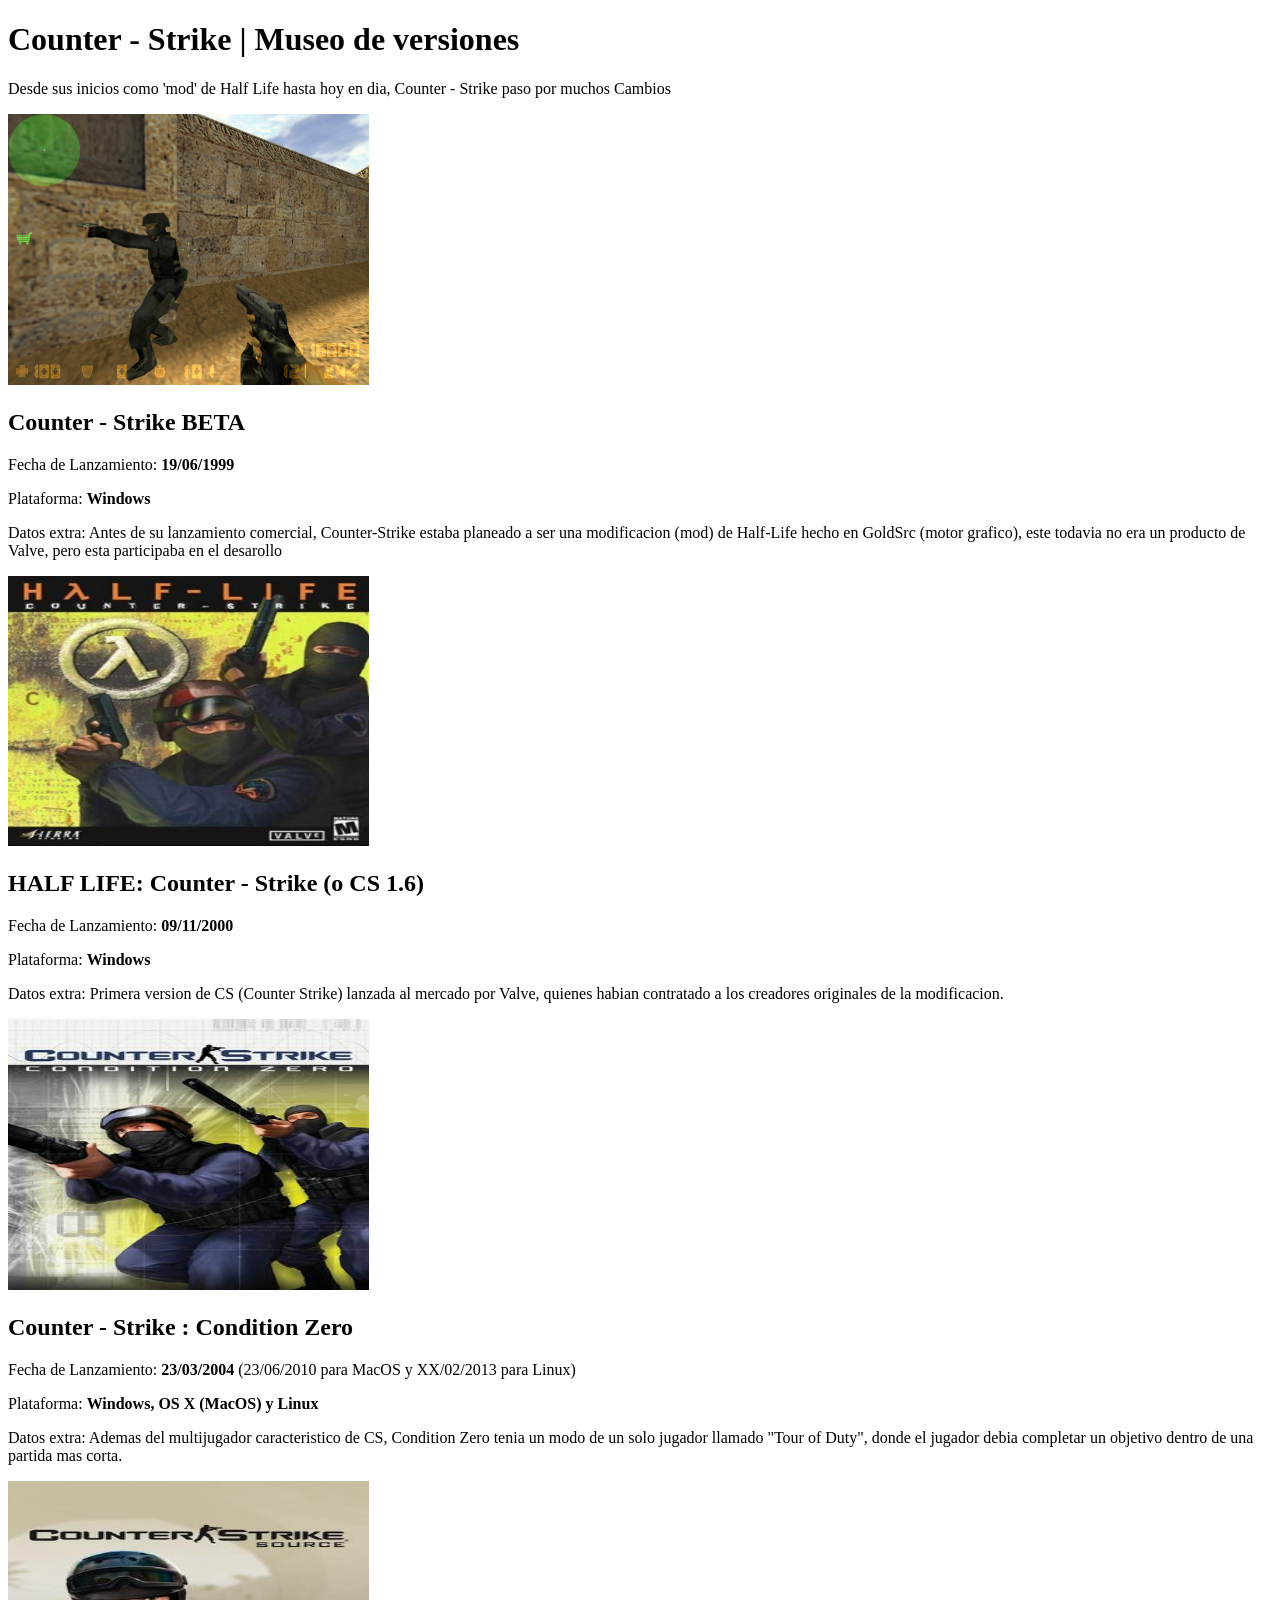
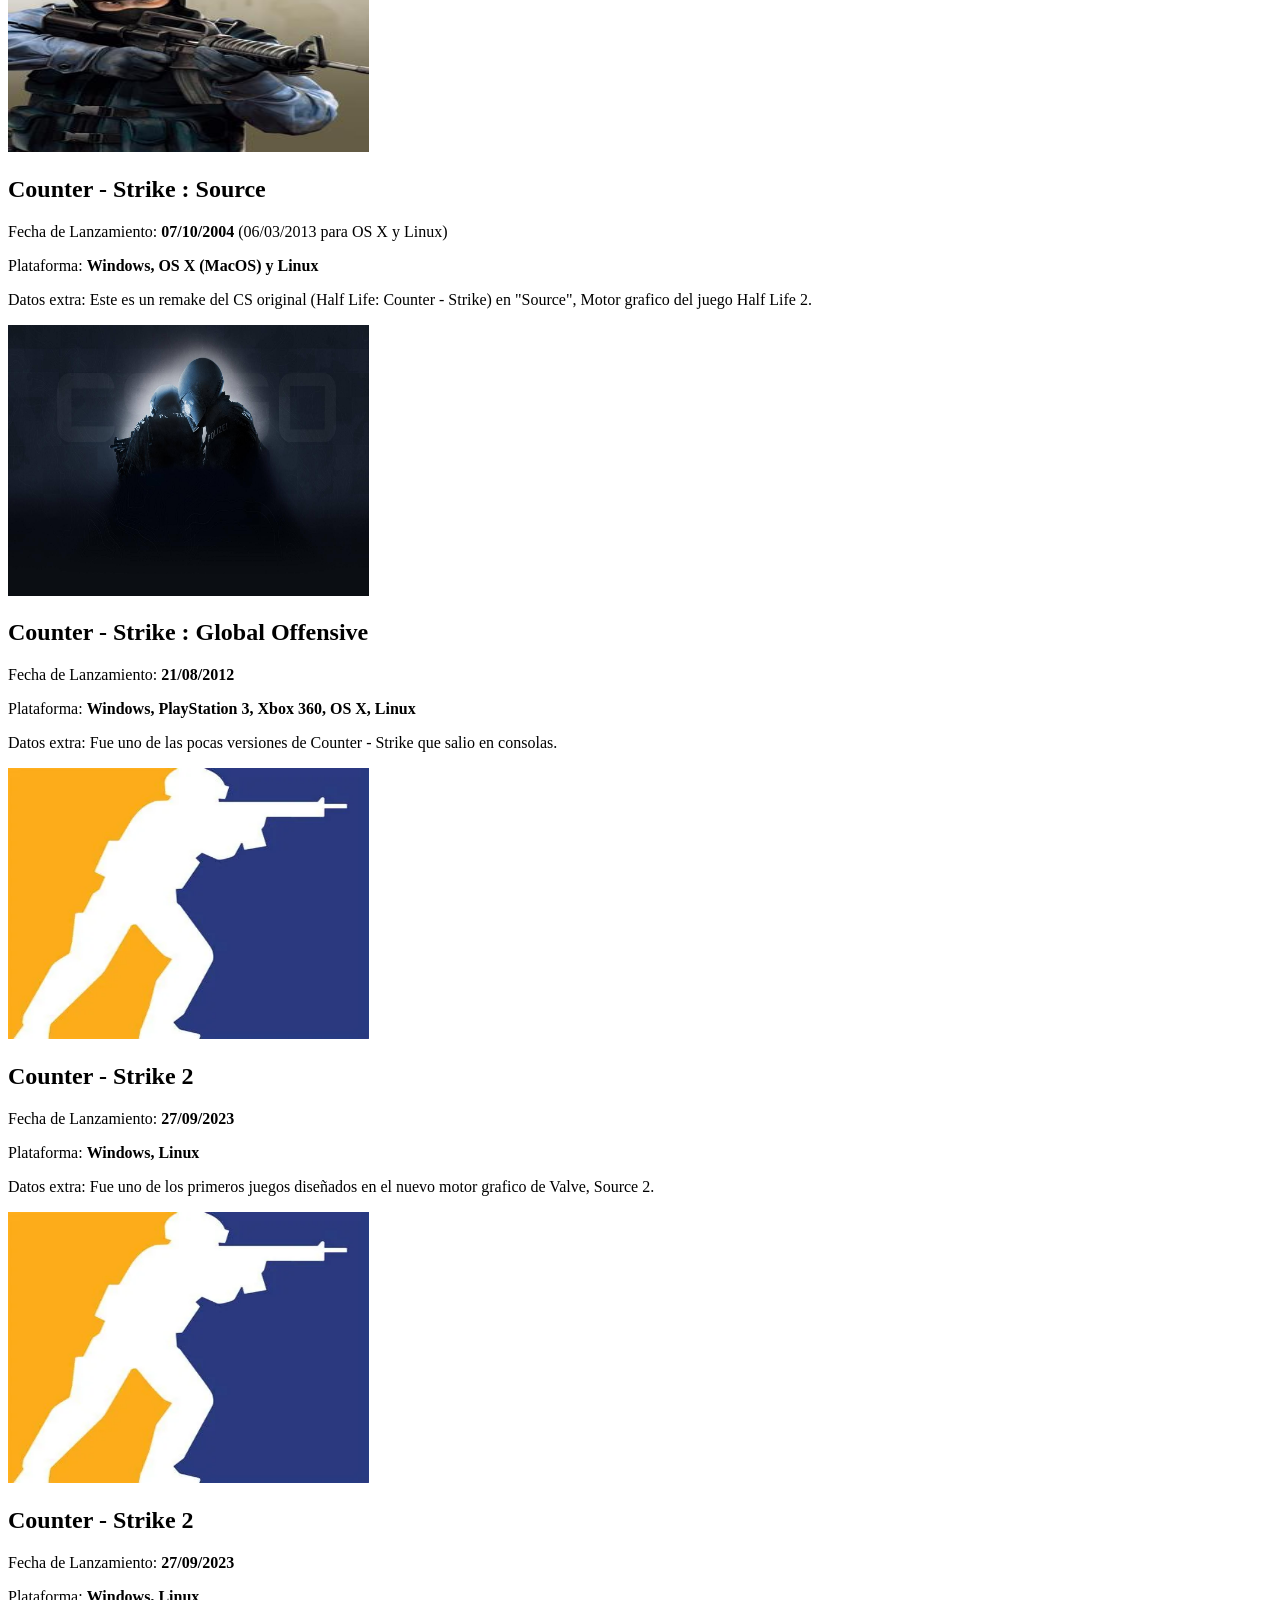
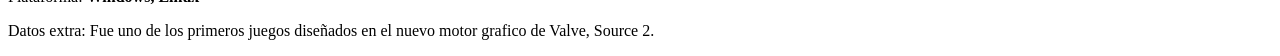
==== grid/index.html @ cbbf6add "asd" ====
<!DOCTYPE html>
<html lang="en">
<head>
    <meta charset="UTF-8">
    <meta name="viewport" content="width=device-width, initial-scale=1.0">
    <link rel="stylesheet" href="style.css">
    <title>galeria cs</title>
    <style>
        #IMGALERY{
            width:361.2px; 
            height:270.9px;
        }
    </style>
</head>
<body>
    <header>
        <h1>Counter - Strike | Museo de versiones</h1>
        <p>Desde sus inicios como 'mod' de Half Life hasta hoy en dia, Counter - Strike paso por muchos Cambios</p>
    </header>
    
    <div id="galeria">
        <!-- CS COMO MOD DE HALF LIFE !-->
        <div class="juego">
            <img src="hlmod.jpg" alt="Imagen de la beta de Counter - Strike" id="IMGALERY">
            <h2>Counter - Strike BETA</h2>
            <p>Fecha de Lanzamiento: <b>19/06/1999</b></p>
            <p>Plataforma: <b>Windows</b></p>
            <p>Datos extra: Antes de su lanzamiento comercial, Counter-Strike estaba planeado a ser una modificacion (mod) de Half-Life hecho en GoldSrc
                (motor grafico), este todavia no era un producto de Valve, pero esta participaba en el desarollo
            </p>
        </div>
        <!-- CS 1.6 !-->
        <div class="juego">
            <img src="cs16.jpg" alt="Imagen de caja de HALF LIFE : Counter - Strike" id="IMGALERY">
            <h2>HALF LIFE: Counter - Strike (o CS 1.6)</h2>
            <p>Fecha de Lanzamiento: <b>09/11/2000</b></p>
            <p>Plataforma: <b>Windows</b></p>
            <p>Datos extra: Primera version de CS (Counter Strike) lanzada al mercado por Valve, quienes habian contratado a los creadores originales
                de la modificacion.
            </p>
        </div>
        <!-- CS CONDITION ZERO !-->
        <div class="juego">
            <img src="CZ.jpg" alt="Imagen de caja de Counter - Strike : Condition Zero " id="IMGALERY">
            <h2>Counter - Strike : Condition Zero</h2>
            <p>Fecha de Lanzamiento: <b>23/03/2004</b> (23/06/2010 para MacOS y XX/02/2013 para Linux)</p>
            <p>Plataforma: <b>Windows, OS X (MacOS) y Linux</b></p>
            <p>Datos extra: Ademas del multijugador caracteristico de CS, Condition Zero tenia un modo de un solo jugador llamado "Tour of Duty",
                donde el jugador debia completar un objetivo dentro de una partida mas corta. 
            </p>
        </div>
        <!-- CS SOURCE !-->
        <div class="juego">
            <img src="CSS.jpg" alt="Imagen de caja de Counter - Strike : Source" id="IMGALERY">
            <h2>Counter - Strike : Source</h2>
            <p>Fecha de Lanzamiento: <b>07/10/2004</b> (06/03/2013 para OS X y Linux)</p>
            <p>Plataforma: <b>Windows, OS X (MacOS) y Linux</b></p>
            <p>Datos extra: Este es un remake del CS original (Half Life: Counter - Strike) en "Source", Motor grafico del juego Half Life 2.
            </p>
        </div>
        <!-- CS GLOBAL OFFENSIVE !-->
        <div class="juego">
            <img src="csgo.jpg" alt="Imagen de caja de Counter - Strike : Global Offensive" id="IMGALERY">
            <h2>Counter - Strike : Global Offensive</h2>
            <p>Fecha de Lanzamiento: <b>21/08/2012</b></p>
            <p>Plataforma: <b>	Windows, PlayStation 3, Xbox 360, OS X, Linux</b></p>
            <p>Datos extra: Fue uno de las pocas versiones de Counter - Strike que salio en consolas.
            </p>
        </div>
        <!-- CS 2 !-->
        <div class="juego">
            <img src="cs2.webp" alt="Imagen de caja de Counter - Strike : Global Offensive" id="IMGALERY">
            <h2>Counter - Strike 2</h2>
            <p>Fecha de Lanzamiento: <b>27/09/2023</b></p>
            <p>Plataforma: <b>	Windows, Linux</b></p>
            <p>Datos extra: Fue uno de los primeros juegos diseñados en el nuevo motor grafico de Valve, Source 2. 
            </p>
        </div>
        <!-- VERSIONES PARA ASIA -->
        <div class="juego">
            <img src="cs2.webp" alt="Imagen de caja de Counter - Strike : Global Offensive" id="IMGALERY">
            <h2>Counter - Strike 2</h2>
            <p>Fecha de Lanzamiento: <b>27/09/2023</b></p>
            <p>Plataforma: <b>	Windows, Linux</b></p>
            <p>Datos extra: Fue uno de los primeros juegos diseñados en el nuevo motor grafico de Valve, Source 2. 
            </p>
        </div>
    </div>
    
</body>
</html>
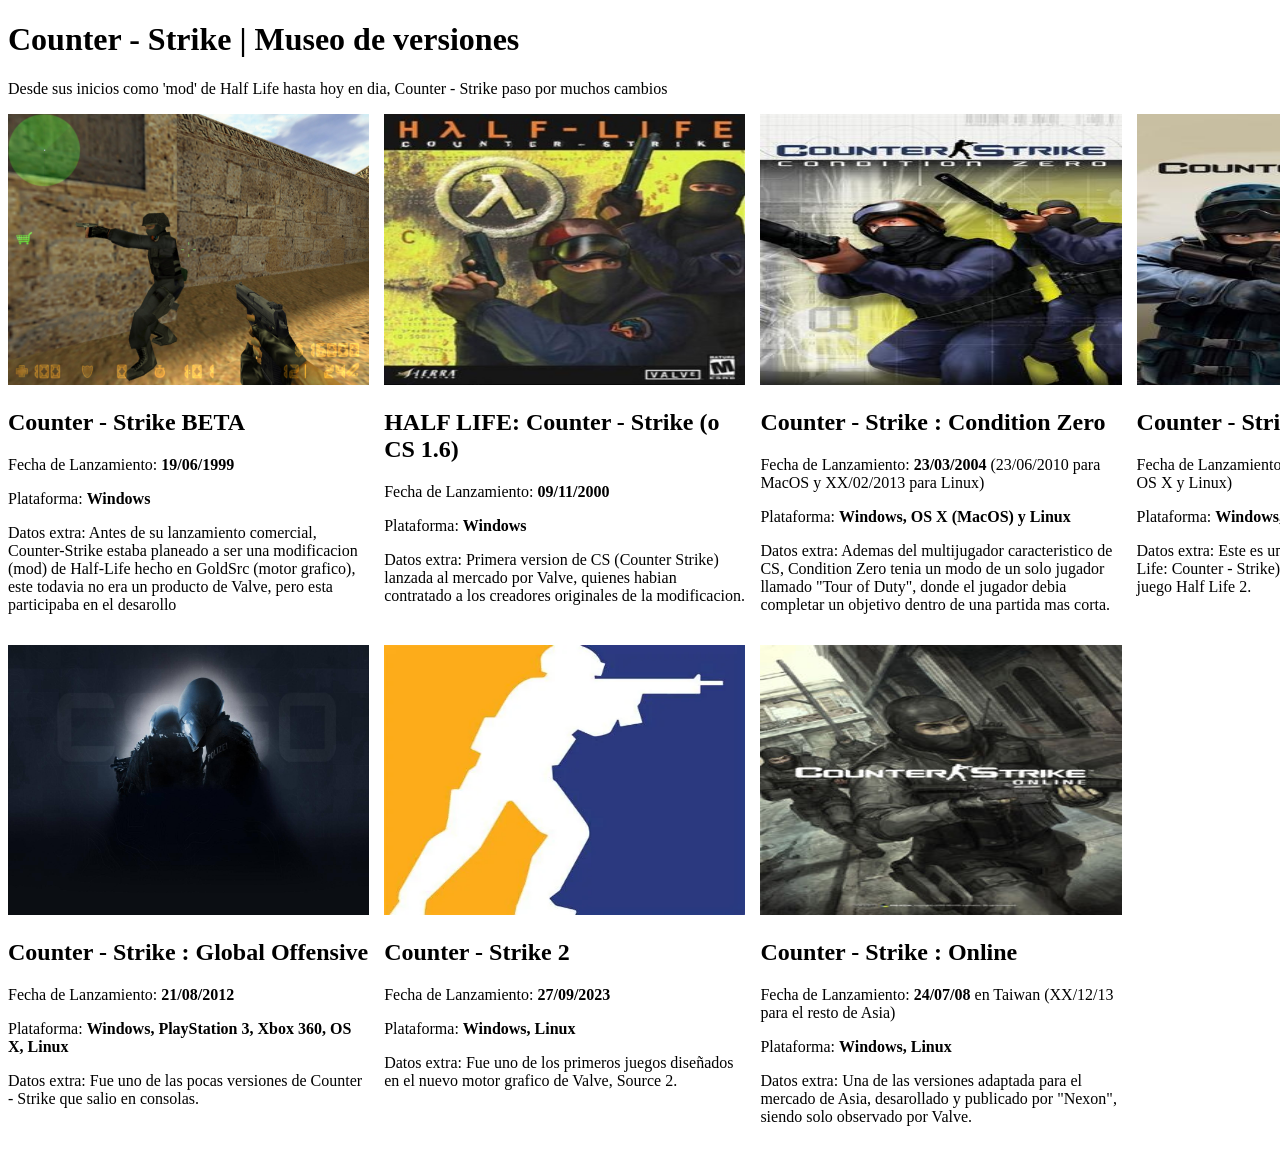
==== commit aa18cde1: "contenido de galeria y primeros cambios al estilo" ====
--- a/grid/index.html
+++ b/grid/index.html
@@ -10,12 +10,18 @@
             width:361.2px; 
             height:270.9px;
         }
+        #galeria{
+            display: grid;
+            grid-template-columns: repeat(4,1fr);
+            grid-template-rows: auto auto;
+            gap: 15px;
+        }
     </style>
 </head>
 <body>
     <header>
         <h1>Counter - Strike | Museo de versiones</h1>
-        <p>Desde sus inicios como 'mod' de Half Life hasta hoy en dia, Counter - Strike paso por muchos Cambios</p>
+        <p>Desde sus inicios como 'mod' de Half Life hasta hoy en dia, Counter - Strike paso por muchos cambios</p>
     </header>
     
     <div id="galeria">
@@ -69,21 +75,20 @@
         </div>
         <!-- CS 2 !-->
         <div class="juego">
-            <img src="cs2.webp" alt="Imagen de caja de Counter - Strike : Global Offensive" id="IMGALERY">
+            <img src="cs2.webp" alt="Imagen de caja de Counter - Strike : 2" id="IMGALERY">
             <h2>Counter - Strike 2</h2>
             <p>Fecha de Lanzamiento: <b>27/09/2023</b></p>
             <p>Plataforma: <b>	Windows, Linux</b></p>
-            <p>Datos extra: Fue uno de los primeros juegos diseñados en el nuevo motor grafico de Valve, Source 2. 
-            </p>
+            <p>Datos extra: Fue uno de los primeros juegos diseñados en el nuevo motor grafico de Valve, Source 2. </p>
         </div>
         <!-- VERSIONES PARA ASIA -->
         <div class="juego">
-            <img src="cs2.webp" alt="Imagen de caja de Counter - Strike : Global Offensive" id="IMGALERY">
-            <h2>Counter - Strike 2</h2>
-            <p>Fecha de Lanzamiento: <b>27/09/2023</b></p>
+            <img src="CSO.jpg" alt="Imagen de caja de Counter - Strike : Online" id="IMGALERY">
+            <h2>Counter - Strike : Online</h2>
+            <p>Fecha de Lanzamiento: <b>24/07/08</b> en Taiwan (XX/12/13 para el resto de Asia)</p>
             <p>Plataforma: <b>	Windows, Linux</b></p>
-            <p>Datos extra: Fue uno de los primeros juegos diseñados en el nuevo motor grafico de Valve, Source 2. 
-            </p>
+            <p>Datos extra: Una de las versiones adaptada para el mercado de Asia, desarollado y publicado por "Nexon", siendo solo observado por
+            Valve.</p>
         </div>
     </div>
     
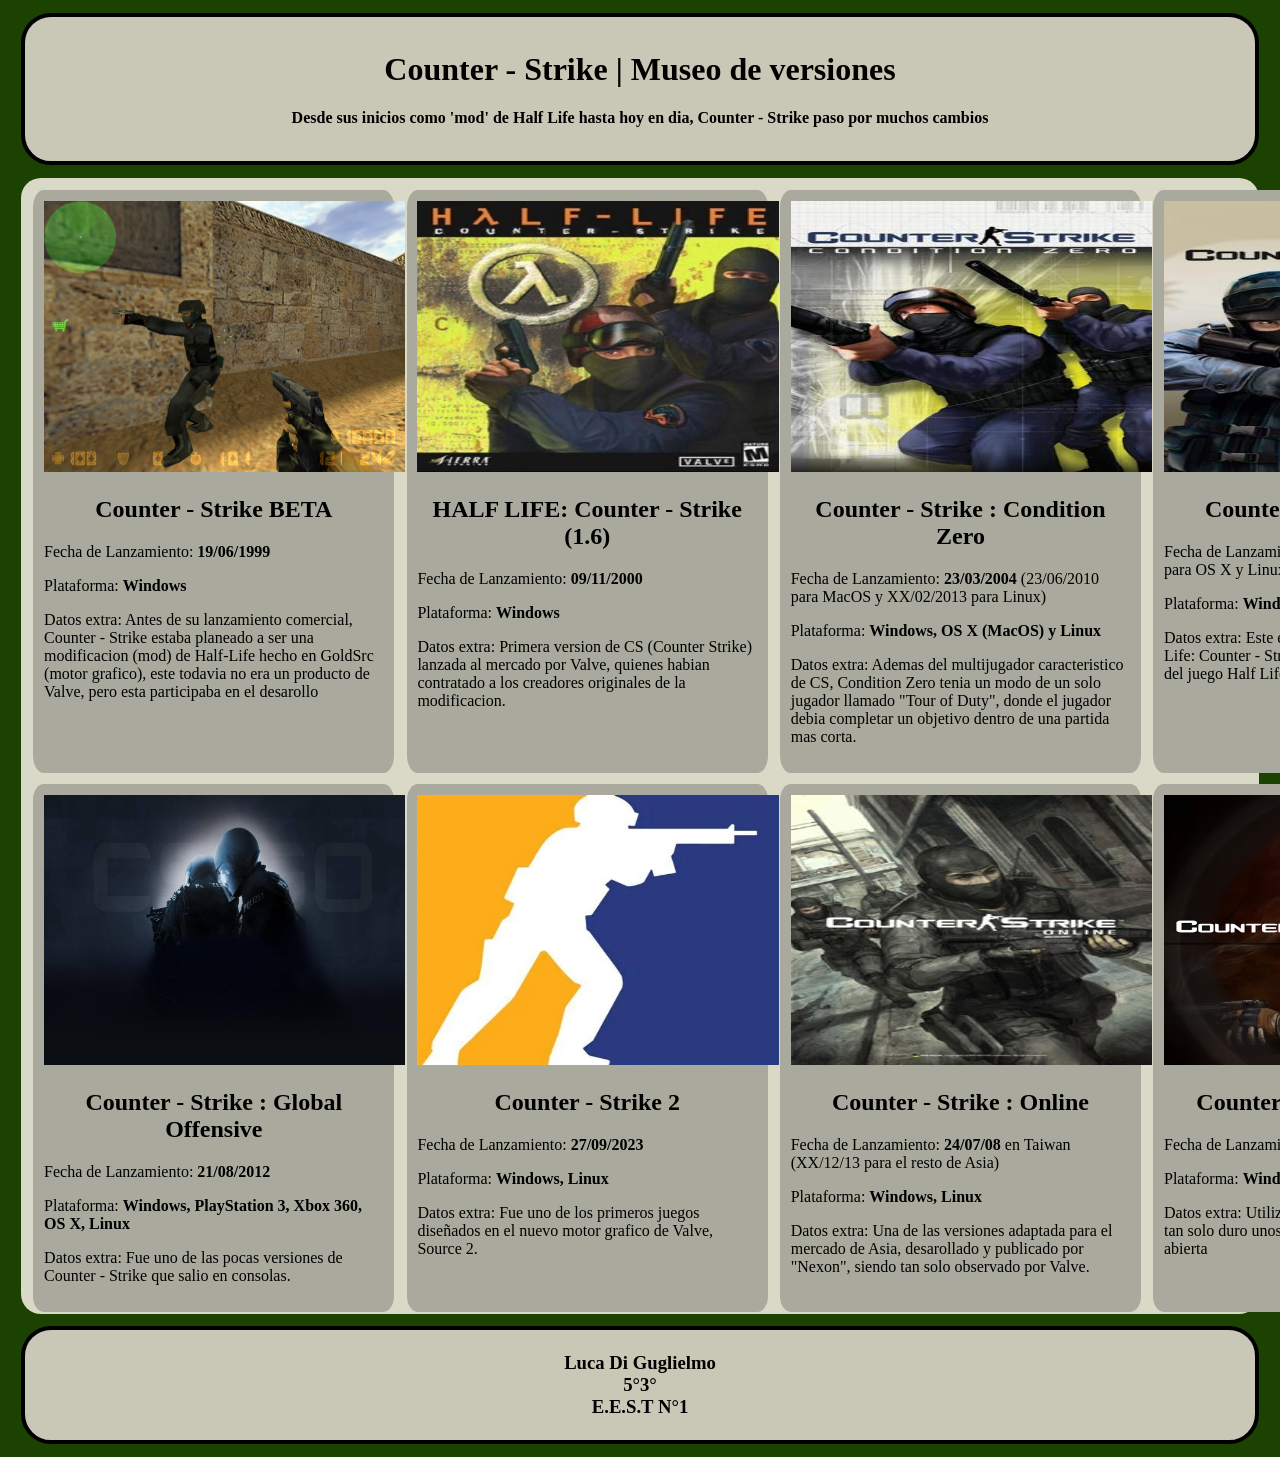
==== commit cc0044ae: "pagina terminada" ====
--- a/grid/index.html
+++ b/grid/index.html
@@ -6,24 +6,59 @@
     <link rel="stylesheet" href="style.css">
     <title>galeria cs</title>
     <style>
+        body{
+            background-color:rgb(27, 66, 0)
+        }
+        header{
+            display: auto;
+            text-align: center;
+            background-color: rgb(201, 200, 182);
+            margin:1%;
+            padding:1%;
+            border: solid black 4px;
+            border-radius: 30px;
+
+        }
         #IMGALERY{
             width:361.2px; 
             height:270.9px;
+            border-radius: 0%;
         }
         #galeria{
+            margin: 1%;
+            padding: 1%;
+            text-align: center;
             display: grid;
             grid-template-columns: repeat(4,1fr);
             grid-template-rows: auto auto;
-            gap: 15px;
+            gap:1%;
+            background-color: rgb(218, 217, 199);
+            border-radius: 20px;
+        }
+        .juego{
+           text-align: center;
+           background-color: rgb(169, 170, 157);
+           padding: 3%;
+           border-radius: 3%;
+        }
+        p{text-align: left;}
+        footer{
+            display: auto;
+            text-align: center;
+            background-color: rgb(201, 200, 182);
+            margin:1%;
+            padding:0.25%;
+            border: solid black 4px;
+            border-radius: 30px;
         }
     </style>
 </head>
 <body>
     <header>
         <h1>Counter - Strike | Museo de versiones</h1>
-        <p>Desde sus inicios como 'mod' de Half Life hasta hoy en dia, Counter - Strike paso por muchos cambios</p>
+        <h4>Desde sus inicios como 'mod' de Half Life hasta hoy en dia, Counter - Strike paso por muchos cambios</h4>
     </header>
-    
+     
     <div id="galeria">
         <!-- CS COMO MOD DE HALF LIFE !-->
         <div class="juego">
@@ -31,14 +66,14 @@
             <h2>Counter - Strike BETA</h2>
             <p>Fecha de Lanzamiento: <b>19/06/1999</b></p>
             <p>Plataforma: <b>Windows</b></p>
-            <p>Datos extra: Antes de su lanzamiento comercial, Counter-Strike estaba planeado a ser una modificacion (mod) de Half-Life hecho en GoldSrc
+            <p>Datos extra: Antes de su lanzamiento comercial, Counter - Strike estaba planeado a ser una modificacion (mod) de Half-Life hecho en GoldSrc
                 (motor grafico), este todavia no era un producto de Valve, pero esta participaba en el desarollo
             </p>
         </div>
         <!-- CS 1.6 !-->
         <div class="juego">
             <img src="cs16.jpg" alt="Imagen de caja de HALF LIFE : Counter - Strike" id="IMGALERY">
-            <h2>HALF LIFE: Counter - Strike (o CS 1.6)</h2>
+            <h2>HALF LIFE: Counter - Strike (1.6)</h2>
             <p>Fecha de Lanzamiento: <b>09/11/2000</b></p>
             <p>Plataforma: <b>Windows</b></p>
             <p>Datos extra: Primera version de CS (Counter Strike) lanzada al mercado por Valve, quienes habian contratado a los creadores originales
@@ -87,10 +122,19 @@
             <h2>Counter - Strike : Online</h2>
             <p>Fecha de Lanzamiento: <b>24/07/08</b> en Taiwan (XX/12/13 para el resto de Asia)</p>
             <p>Plataforma: <b>	Windows, Linux</b></p>
-            <p>Datos extra: Una de las versiones adaptada para el mercado de Asia, desarollado y publicado por "Nexon", siendo solo observado por
+            <p>Datos extra: Una de las versiones adaptada para el mercado de Asia, desarollado y publicado por "Nexon", siendo tan solo observado por
             Valve.</p>
         </div>
+        <div class="juego">
+            <img src="CSO2.jpg" alt="Imagen de caja de Counter - Strike : Online 2" id="IMGALERY">
+            <h2>Counter - Strike : Online 2</h2>
+            <p>Fecha de Lanzamiento: <b>05/04/12</b></p>
+            <p>Plataforma: <b>	Windows, Linux</b></p>
+            <p>Datos extra: Utiliza una version mejorada de Source, tan solo duro unos 6 años y no salio de la beta abierta</p>
+        </div>
     </div>
-    
+    <footer>
+        <h3>Luca Di Guglielmo<br>5°3°<br>E.E.S.T N°1</h3>
+    </footer>
 </body>
 </html>
